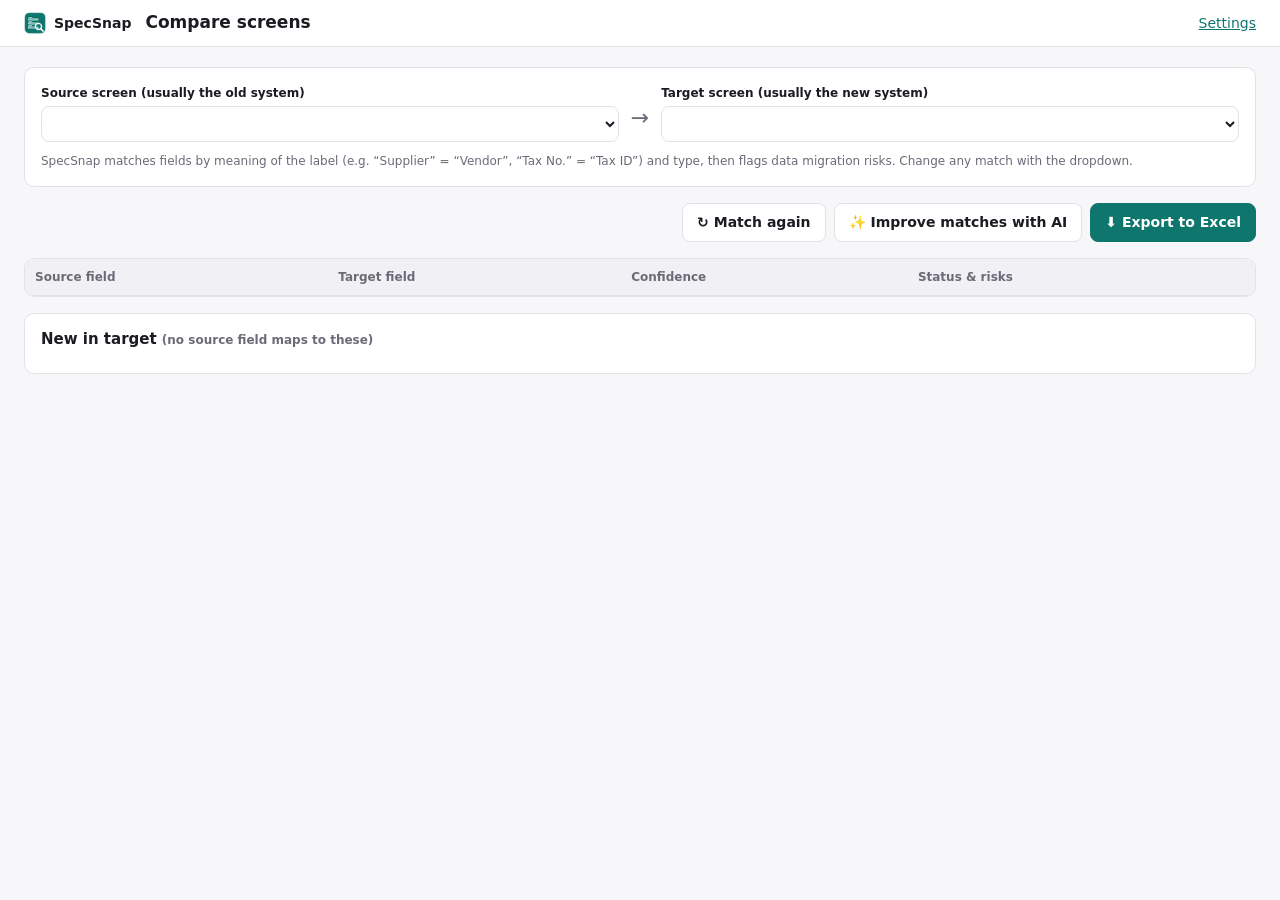
==== extension/compare.html @ 2f49ffef "SpecSnap v0.1.0: scan screens into a field inventory, compare old vs new, export to Excel Co-Authore" ====
<!doctype html>
<html lang="en">
<head>
  <meta charset="utf-8">
  <meta name="viewport" content="width=device-width, initial-scale=1">
  <title>Compare screens · SpecSnap</title>
  <link rel="stylesheet" href="styles.css">
  <style>
    header.top { display: flex; align-items: center; justify-content: space-between; gap: 12px; padding: 12px 24px; background: var(--surface); border-bottom: 1px solid var(--border); position: sticky; top: 0; z-index: 10; }
    header.top .left { display: flex; align-items: center; gap: 14px; }
    header.top h1 { font-size: 17px; }
    main { max-width: 1300px; margin: 0 auto; padding: 20px 24px 60px; display: flex; flex-direction: column; gap: 16px; }
    .pick { display: grid; grid-template-columns: 1fr auto 1fr; gap: 12px; align-items: end; }
    .pick .arrow { font-size: 22px; color: var(--muted); padding-bottom: 8px; }
    .pick label.field { margin: 0; }
    .bar { display: flex; flex-wrap: wrap; gap: 8px; align-items: center; justify-content: space-between; }
    .bar .btns { display: flex; gap: 8px; flex-wrap: wrap; }
    .stats { display: flex; gap: 8px; flex-wrap: wrap; }
    .stat { background: var(--surface); border: 1px solid var(--border); border-radius: 8px; padding: 5px 12px; font-size: 13px; }
    .stat b { font-size: 16px; margin-right: 4px; }
    .table-wrap { overflow-x: auto; background: var(--surface); border: 1px solid var(--border); border-radius: var(--radius); }
    table { width: 100%; border-collapse: collapse; font-size: 13px; min-width: 980px; }
    th, td { text-align: left; padding: 9px 10px; border-bottom: 1px solid var(--border); vertical-align: top; }
    th { font-size: 12px; color: var(--muted); background: var(--surface-2); font-weight: 600; }
    tr:last-child td { border-bottom: 0; }
    td.src { width: 24%; } td.tgt { width: 24%; } td.conf { width: 90px; } td.risk { width: 32%; }
    .fl { font-weight: 600; } .fm { font-size: 11px; color: var(--muted); margin-top: 2px; }
    td select { font-size: 13px; padding: 5px 8px; }
    td input { font-size: 12px; padding: 5px 8px; margin-top: 6px; }
    .status { display: inline-block; font-size: 11px; font-weight: 700; padding: 1px 8px; border-radius: 999px; }
    .ok { background: #d9f2e0; color: #146c2e; } .check { background: #ffefc7; color: #7a5a00; } .gap { background: #fbd9d7; color: #a1261b; } .new { background: #e3e8ff; color: #3730a3; }
    .conf-High { color: #146c2e; font-weight: 700; } .conf-Medium { color: #7a5a00; font-weight: 700; } .conf-Low { color: #a1261b; font-weight: 700; }
    ul.risks { margin: 0; padding-left: 16px; font-size: 12px; }
    .src-ai { font-size: 11px; color: var(--primary); }
    .empty { padding: 40px; text-align: center; color: var(--muted); }
  </style>
</head>
<body>
  <header class="top">
    <div class="left"><div class="brand"><img src="icons/icon32.png" alt="">SpecSnap</div><h1>Compare screens</h1></div>
    <a href="options.html" target="_blank">Settings</a>
  </header>
  <main>
    <section class="card">
      <div class="pick">
        <label class="field"><span>Source screen (usually the old system)</span><select id="src"></select></label>
        <div class="arrow">→</div>
        <label class="field"><span>Target screen (usually the new system)</span><select id="tgt"></select></label>
      </div>
      <p class="muted small" style="margin:10px 0 0">SpecSnap matches fields by meaning of the label (e.g. “Supplier” = “Vendor”, “Tax No.” = “Tax ID”) and type, then flags data migration risks. Change any match with the dropdown.</p>
    </section>
    <div class="bar">
      <div class="stats" id="stats"></div>
      <div class="btns">
        <button id="rematch">↻ Match again</button>
        <button id="ai">✨ Improve matches with AI</button>
        <button class="primary" id="export">⬇ Export to Excel</button>
      </div>
    </div>
    <div id="ai-error" class="callout error hidden"></div>
    <div class="table-wrap">
      <table>
        <thead><tr><th>Source field</th><th>Target field</th><th>Confidence</th><th>Status &amp; risks</th></tr></thead>
        <tbody id="rows"></tbody>
      </table>
    </div>
    <section class="card" id="new-card">
      <h2 style="margin-bottom:8px">New in target <span class="muted small">(no source field maps to these)</span></h2>
      <div id="new-list" class="small"></div>
    </section>
  </main>
  <script src="lib/exceljs.min.js"></script>
  <script type="module" src="compare.js"></script>
</body>
</html>
---- extension/styles.css ----
:root {
  --bg: #f7f7f9;
  --surface: #ffffff;
  --surface-2: #f1f1f5;
  --text: #1b1b22;
  --muted: #6b6b78;
  --border: #e2e2e8;
  --primary: #0f766e;
  --primary-hover: #115e59;
  --primary-soft: #e6f4f2;
  --danger: #d93025;
  --danger-soft: #fdecea;
  --warn-soft: #fff6db;
  --warn-border: #f0d78a;
  --ok: #188038;
  --radius: 10px;
  --sev-critical: #b3261e;
  --sev-high: #e8710a;
  --sev-medium: #c99400;
  --sev-low: #5f6368;
  color-scheme: light;
}

@media (prefers-color-scheme: dark) {
  :root {
    --bg: #16161b;
    --surface: #1f1f26;
    --surface-2: #2a2a33;
    --text: #ececf1;
    --muted: #a0a0ad;
    --border: #34343f;
    --primary: #2dd4bf;
    --primary-hover: #5eead4;
    --primary-soft: #16302d;
    --danger: #f28b82;
    --danger-soft: #3a2220;
    --warn-soft: #3a3320;
    --warn-border: #6b5a22;
    --ok: #81c995;
    color-scheme: dark;
  }
}

* { box-sizing: border-box; }

body {
  margin: 0;
  background: var(--bg);
  color: var(--text);
  font: 14px/1.5 system-ui, -apple-system, "Segoe UI", Roboto, "PingFang SC", "Microsoft YaHei", sans-serif;
}

h1, h2, h3 { margin: 0; line-height: 1.25; }
h1 { font-size: 20px; }
h2 { font-size: 15px; }
h3 { font-size: 13px; text-transform: uppercase; letter-spacing: .04em; color: var(--muted); }

a { color: var(--primary); }

.brand { display: flex; align-items: center; gap: 8px; font-weight: 650; }
.brand img { width: 22px; height: 22px; }

.muted { color: var(--muted); }
.small { font-size: 12px; }
.hidden { display: none !important; }

label.field { display: block; margin-bottom: 12px; }
label.field > span { display: block; font-size: 12px; font-weight: 600; margin-bottom: 4px; }
label.field > small { display: block; color: var(--muted); font-size: 12px; margin-top: 4px; }

input[type=text], input[type=password], textarea, select {
  width: 100%;
  font: inherit;
  color: var(--text);
  background: var(--surface);
  border: 1px solid var(--border);
  border-radius: 8px;
  padding: 8px 10px;
}
textarea { resize: vertical; min-height: 64px; }
input:focus, textarea:focus, select:focus { outline: 2px solid var(--primary); outline-offset: -1px; border-color: transparent; }

button {
  font: inherit;
  font-weight: 600;
  border-radius: 8px;
  border: 1px solid var(--border);
  background: var(--surface);
  color: var(--text);
  padding: 8px 14px;
  cursor: pointer;
}
button:hover { background: var(--surface-2); }
button:disabled { opacity: .55; cursor: default; }
button.primary { background: var(--primary); color: #fff; border-color: var(--primary); }
button.primary:hover { background: var(--primary-hover); }
button.danger { color: var(--danger); }
button.big { width: 100%; padding: 11px 14px; font-size: 15px; }
button.link { border: 0; background: none; color: var(--primary); padding: 0; font-weight: 500; }
button.icon { padding: 2px 8px; font-weight: 500; color: var(--muted); border: 0; background: none; }
button.icon:hover { color: var(--danger); }

.card {
  background: var(--surface);
  border: 1px solid var(--border);
  border-radius: var(--radius);
  padding: 16px;
}

.callout { border-radius: 8px; padding: 10px 12px; font-size: 13px; }
.callout.warn { background: var(--warn-soft); border: 1px solid var(--warn-border); }
.callout.info { background: var(--primary-soft); }
.callout.error { background: var(--danger-soft); color: var(--danger); }
.callout ul { margin: 4px 0 0; padding-left: 18px; }

.sev { display: inline-block; font-size: 12px; font-weight: 700; padding: 1px 8px; border-radius: 999px; color: #fff; }
.sev.Critical { background: var(--sev-critical); }
.sev.High { background: var(--sev-high); }
.sev.Medium { background: var(--sev-medium); }
.sev.Low { background: var(--sev-low); }

.rec-dot { display: inline-block; width: 9px; height: 9px; border-radius: 50%; background: var(--danger); animation: pulse 1.4s infinite; }
@keyframes pulse { 50% { opacity: .35; } }

.toast {
  position: fixed; bottom: 20px; left: 50%; transform: translateX(-50%);
  background: var(--text); color: var(--bg); padding: 9px 16px; border-radius: 8px;
  font-size: 13px; z-index: 50; box-shadow: 0 4px 16px rgba(0,0,0,.2);
}

.spinner {
  display: inline-block; width: 14px; height: 14px; vertical-align: -2px; margin-right: 6px;
  border: 2px solid currentColor; border-right-color: transparent; border-radius: 50%;
  animation: spin .8s linear infinite;
}
@keyframes spin { to { transform: rotate(360deg); } }
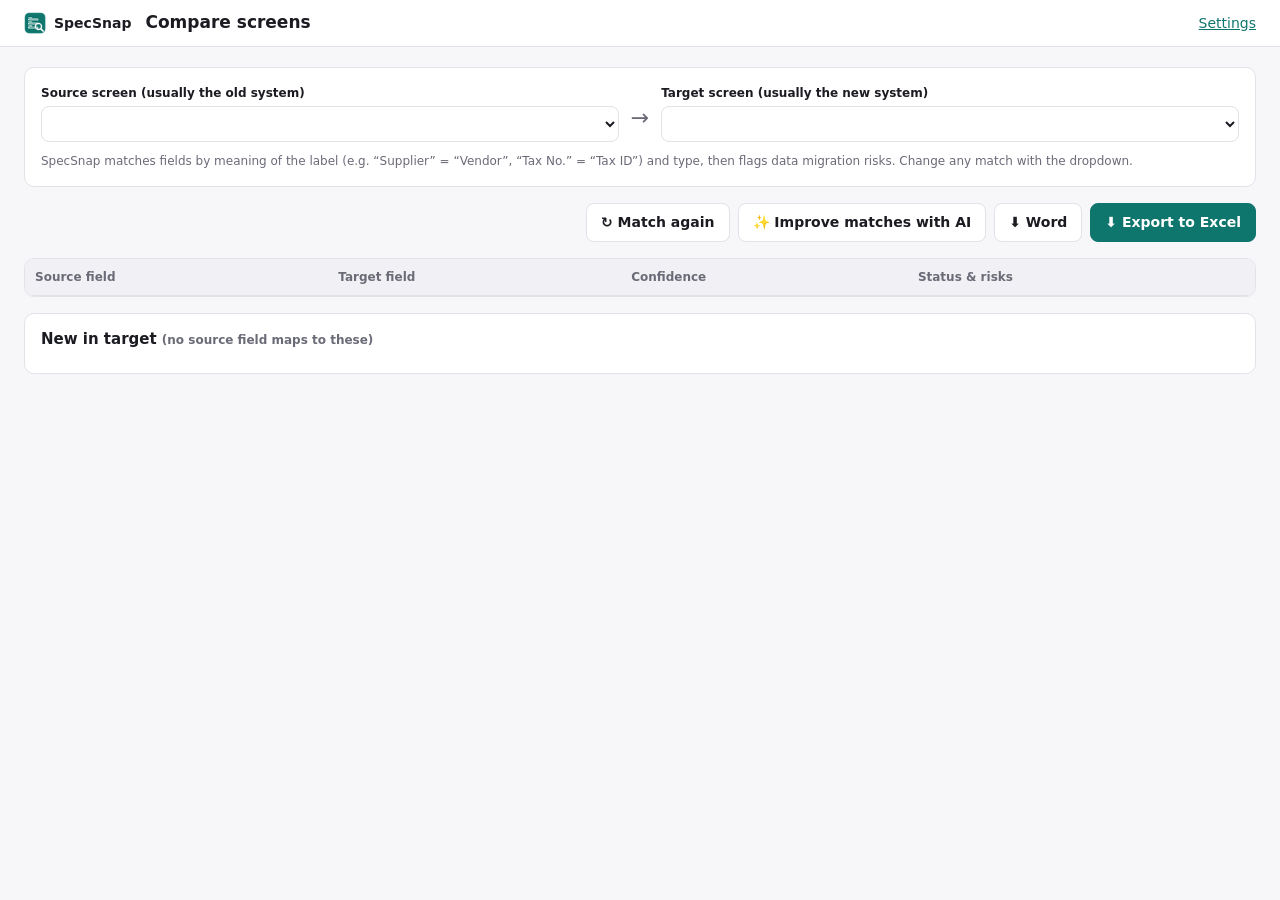
==== commit f263127c: "SpecSnap v0.2.0: list pages, read-only details, web components, Word field spec Co-Authored-By: Clau" ====
--- a/extension/compare.html
+++ b/extension/compare.html
@@ -54,6 +54,7 @@
       <div class="btns">
         <button id="rematch">↻ Match again</button>
         <button id="ai">✨ Improve matches with AI</button>
+        <button id="export-word">⬇ Word</button>
         <button class="primary" id="export">⬇ Export to Excel</button>
       </div>
     </div>
@@ -70,6 +71,7 @@
     </section>
   </main>
   <script src="lib/exceljs.min.js"></script>
+  <script src="lib/docx.iife.js"></script>
   <script type="module" src="compare.js"></script>
 </body>
 </html>
